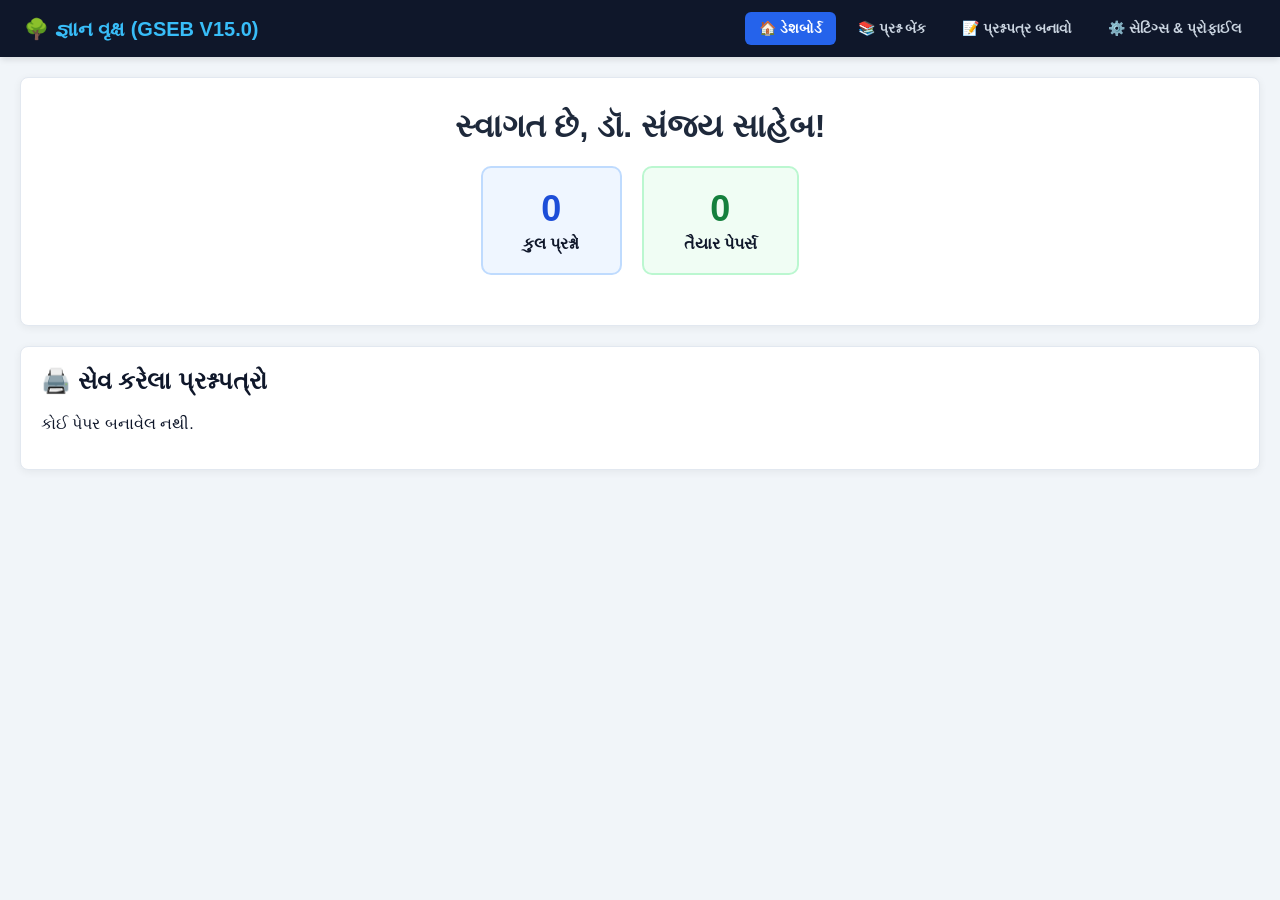
==== gyan-vruksh-exam-genrator/index.html @ d29731b6 "Add files via upload" ====
<!DOCTYPE html>
<html lang="gu">
<head>
    <meta charset="UTF-8">
    <meta name="viewport" content="width=device-width, initial-scale=1.0">
    <title>Gyan Vruksh - Smart Paper Builder</title>
</head>
<body style="margin:0; padding:0; background:#f1f5f9; font-family: 'Noto Sans Gujarati', sans-serif;">

    <!-- અહી જાદુ થશે! આપણું JS જાતે જ Top Nav અને પેજીસ બનાવશે -->
    <div id="gv-master-root"></div> 

    <!-- તમારી બંને સ્ક્રિપ્ટ અહી રાખો -->
    <script src="js/pdf-generator.js"></script>
    <script src="js/question-bank.js"></script>
</body>
</html>
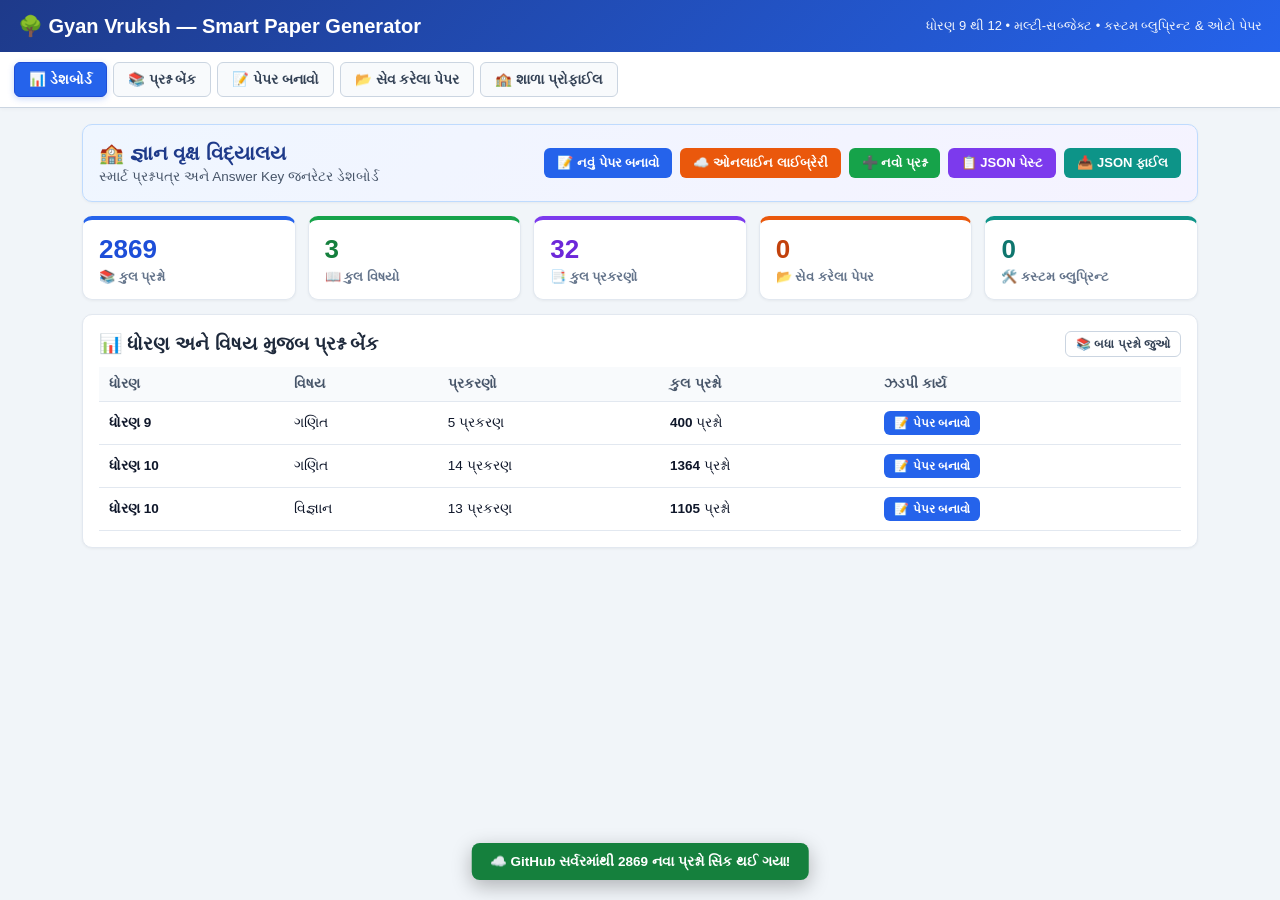
==== commit d0cfa089: "Add table-fix.js script to index.html Added a new script for table fixing functionality." ====
--- a/gyan-vruksh-exam-genrator/index.html
+++ b/gyan-vruksh-exam-genrator/index.html
@@ -13,5 +13,6 @@
     <!-- તમારી બંને સ્ક્રિપ્ટ અહી રાખો -->
     <script src="js/pdf-generator.js"></script>
     <script src="js/question-bank.js"></script>
+    <script src="js/table-fix.js?v=1"></script>
 </body>
-</html>+</html>
